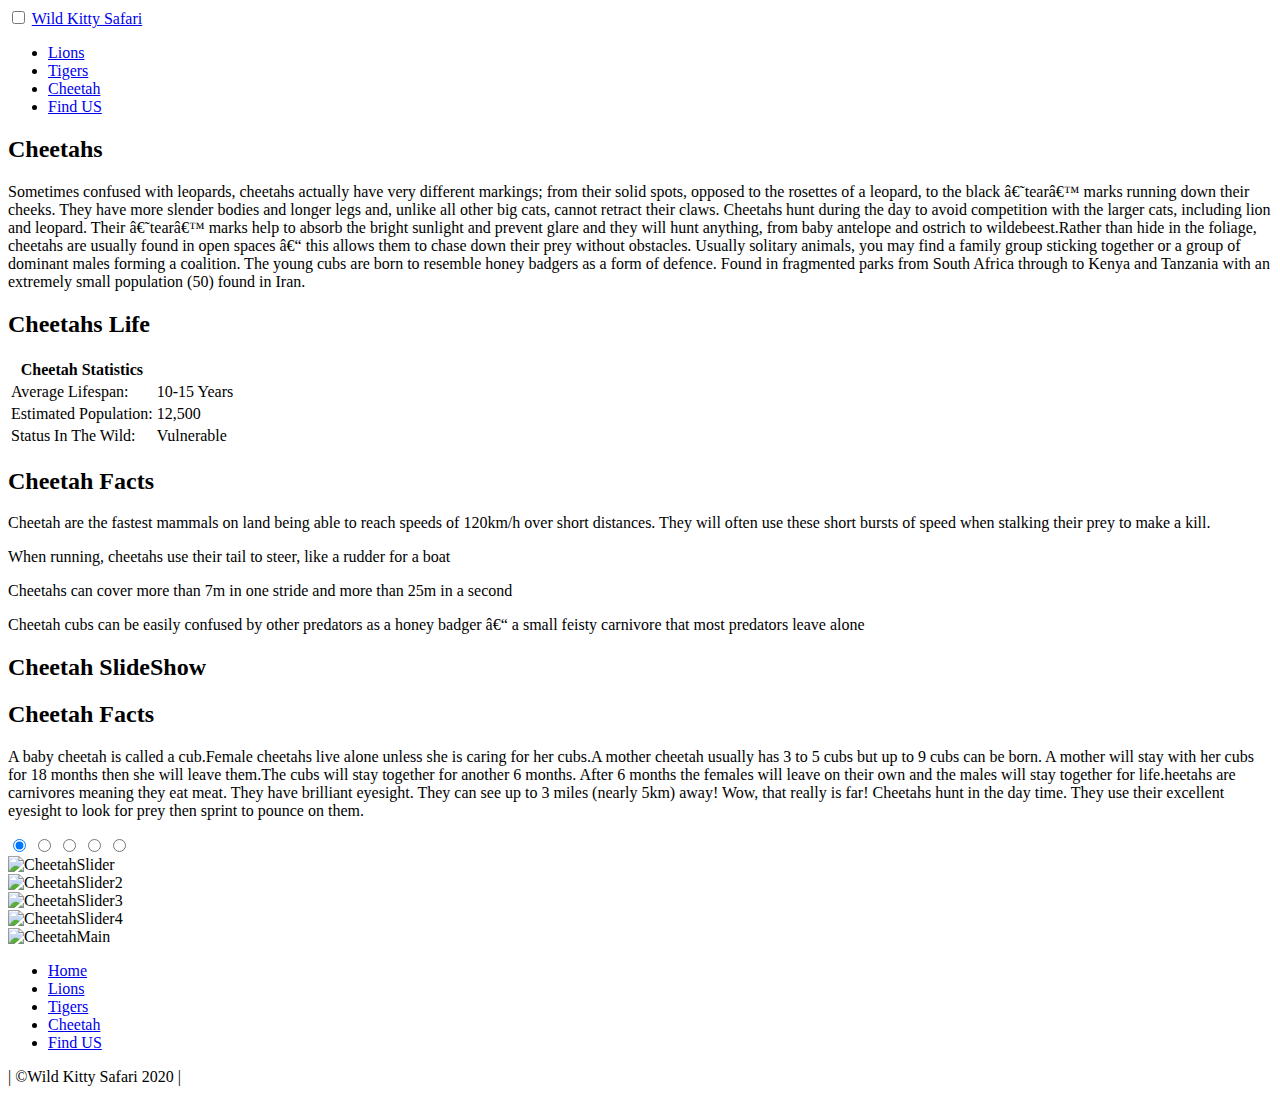
==== Cheetah.html @ b23e3b85 "Add files via upload" ====
<!Doctype html>
<!--
Author: Lance Mcloughlin
Date: 19/02/20
About Page: Wild Kitty Safari Home Page
Page Desc: Introduction to domestic cats
-->
<html lang="en">
<head>
<meta=charset="utf-8"/>
<meta name="description" content="Wild domestic cats">
<meta name="keywords" content= "Tigers, Lions, Cheetahs, Safari, Wild Life">
<meta name="Author" content="Lance Mcloughlin">
<title> Wild Kitty Life</title>
<link rel="stylesheet" type="text/css" href="CSS/CheetahStyle.css"/> 
<script src="https://kit.fontawesome.com/a076d05399.js"></script>
</head>
    <body>
    <header>
        <nav>
        <!--Navigation to other wild cat pages-->
      <input type="checkbox" id="check">
      <label for="check" class="checkbtn">
        <i class="fas fa-bars"></i>
      </label>
      <label class="logo"> <a href="index.html" id="LinkStyle">Wild Kitty Safari</a> </label>

        <ul>
          <li><a href="Lion.html"> Lions</a></li>
          <li><a href="Tiger.html"> Tigers</a></li>
          <li><a href="Cheetah.html"> Cheetah</a></li>
          <li><a href="FindUs.html"> Find US</a></li>
        </ul>
       </nav>
    </header>
    </body>
    <main>
   <section id="CatInfo">
        <section id="AboutCatsBox">
         <h2 id="CatInfoHeading"> Cheetahs</h2>
         <p>
         Sometimes confused with leopards, cheetahs actually have very different markings; from their solid spots, opposed to the rosettes of a leopard, to the black ‘tear’ marks running down their cheeks. They have more slender bodies and longer legs and, unlike all other big cats, cannot retract their claws. Cheetahs hunt during the day to avoid competition with the larger cats, including lion and leopard. Their ‘tear’ marks help to absorb the bright sunlight and prevent glare and they will hunt anything, from baby antelope and ostrich to wildebeest.Rather than hide in the foliage, cheetahs are usually found in open spaces – this allows them to chase down their prey without obstacles. Usually solitary animals, you may find a family group sticking together or a group of dominant males forming a coalition. The young cubs are born to resemble honey badgers as a form of defence. Found in fragmented parks from South Africa through to Kenya and Tanzania with an extremely small population (50) found in Iran.
         </p> 
       </section>
     </section><!-- Cat Information-->
        
      <section id="AboutTheCheetah">
        <h2 id="AboutCheetahHeading"> Cheetahs Life </h2>
          <section id="CheetahLife">
           <table>
             <tr>
              <th>Cheetah Statistics</th>
                </tr>
             <tr>
              <td>Average Lifespan:</td>
                <td>10-15 Years</td>
                  </tr>
                 <tr>
                  <td>Estimated Population:</td>
                   <td>12,500</td>
                   </tr>
                 <tr>
                   <td>Status In The Wild:</td>
                     <td>Vulnerable</td>
                      </tr>
            </table>
          </section> 
        <!--Cheetah Facts Box-->
        <section id="CheetahFacts">
         <h2 id="FactHeading"> Cheetah Facts </h2>
         <p class="ParagraphStyleOne">
          Cheetah are the fastest mammals on land being able to reach speeds of 120km/h over short distances. They will often use these short bursts of speed when stalking their prey to make a kill.
          </p> 
          <p class="ParagraphStyleOne">
          When running, cheetahs use their tail to steer, like a rudder for a boat
         </p> 
           <p> 
          <p class="ParagraphStyleOne">
           Cheetahs can cover more than 7m in one stride and more than 25m in a second
         </p>
            <p>
            Cheetah cubs can be easily confused by other predators as a honey badger – a small feisty carnivore that most predators leave alone
            </p>
          </section> 
        </section>
        
        <!--SlideShow-->
        <section id=CheetahGallery> <!--Gallery Info Container-->
        <h2 id="SlideHeading"> Cheetah SlideShow </h2>
        <section id="ExtraCheetahFacts">
         <h2 id="FactHeading"> Cheetah Facts </h2>
         <p class="ParagraphStyleOne">
          A baby cheetah is called a cub.Female cheetahs live alone unless she is caring for her cubs.A mother cheetah usually has 3 to 5 cubs but up to 9 cubs can be born. A mother will stay with her cubs for 18 months then she will leave them.The cubs will stay together for another 6 months. After 6 months the females will leave on their own and the males will stay together for life.heetahs are carnivores meaning they eat meat. They have brilliant eyesight. They can see up to 3 miles (nearly 5km) away! Wow, that really is far! Cheetahs hunt in the day time. They use their excellent eyesight to look for prey then sprint to pounce on them.
            </p>
          </section> 
       <section class="slidershow middle">
      <section class="slides">
        <input type="radio" name="r" id="r1" checked>
        <input type="radio" name="r" id="r2">
        <input type="radio" name="r" id="r3">
        <input type="radio" name="r" id="r4">
        <input type="radio" name="r" id="r5">
        <section class="slide s1">
          <img src="CheetahImages/CheetahSlider.png" alt="CheetahSlider">
        </section>
        <section class="slide">
          <img src="CheetahImages/CheetahSlider2.png" alt="CheetahSlider2">
        </section>
        <section class="slide">
          <img src="CheetahImages/CheetahSlider3.png" alt="CheetahSlider3">
        </section>
        <section class="slide">
          <img src="CheetahImages/CheetahSlider4.png" alt="CheetahSlider4">
        </section>
        <section class="slide">
          <img src="CheetahImages/CheetahMain.png" alt="CheetahMain">
        </section>
      </section>
      <section class="navigation">
        <label for="r1" class="bar"></label>
        <label for="r2" class="bar"></label>
        <label for="r3" class="bar"></label>
        <label for="r4" class="bar"></label>
        <label for="r5" class="bar"></label>
      </section>
    </section>
  </section>
    </main>
<footer>
        <!--Navigation to other wild cat pages-->
        <ul>
          <li><a class="FooterLinkStyle" href="Home.html"> Home</a></li>
          <li><a class="FooterLinkStyle" href="Lion.html"> Lions</a></li>
          <li><a class="FooterLinkStyle" href="Tiger.html"> Tigers</a></li>
          <li><a class="FooterLinkStyle" href="Cheetah.html"> Cheetah</a></li>
          <li><a class="FooterLinkStyle" href="FindUs.html"> Find US</a></li>
        </ul>
        <section id="FooterSection">
            </section>
          <section id="FooterCR">
          | &#169;Wild Kitty Safari 2020 |
        </section>
    </footer>
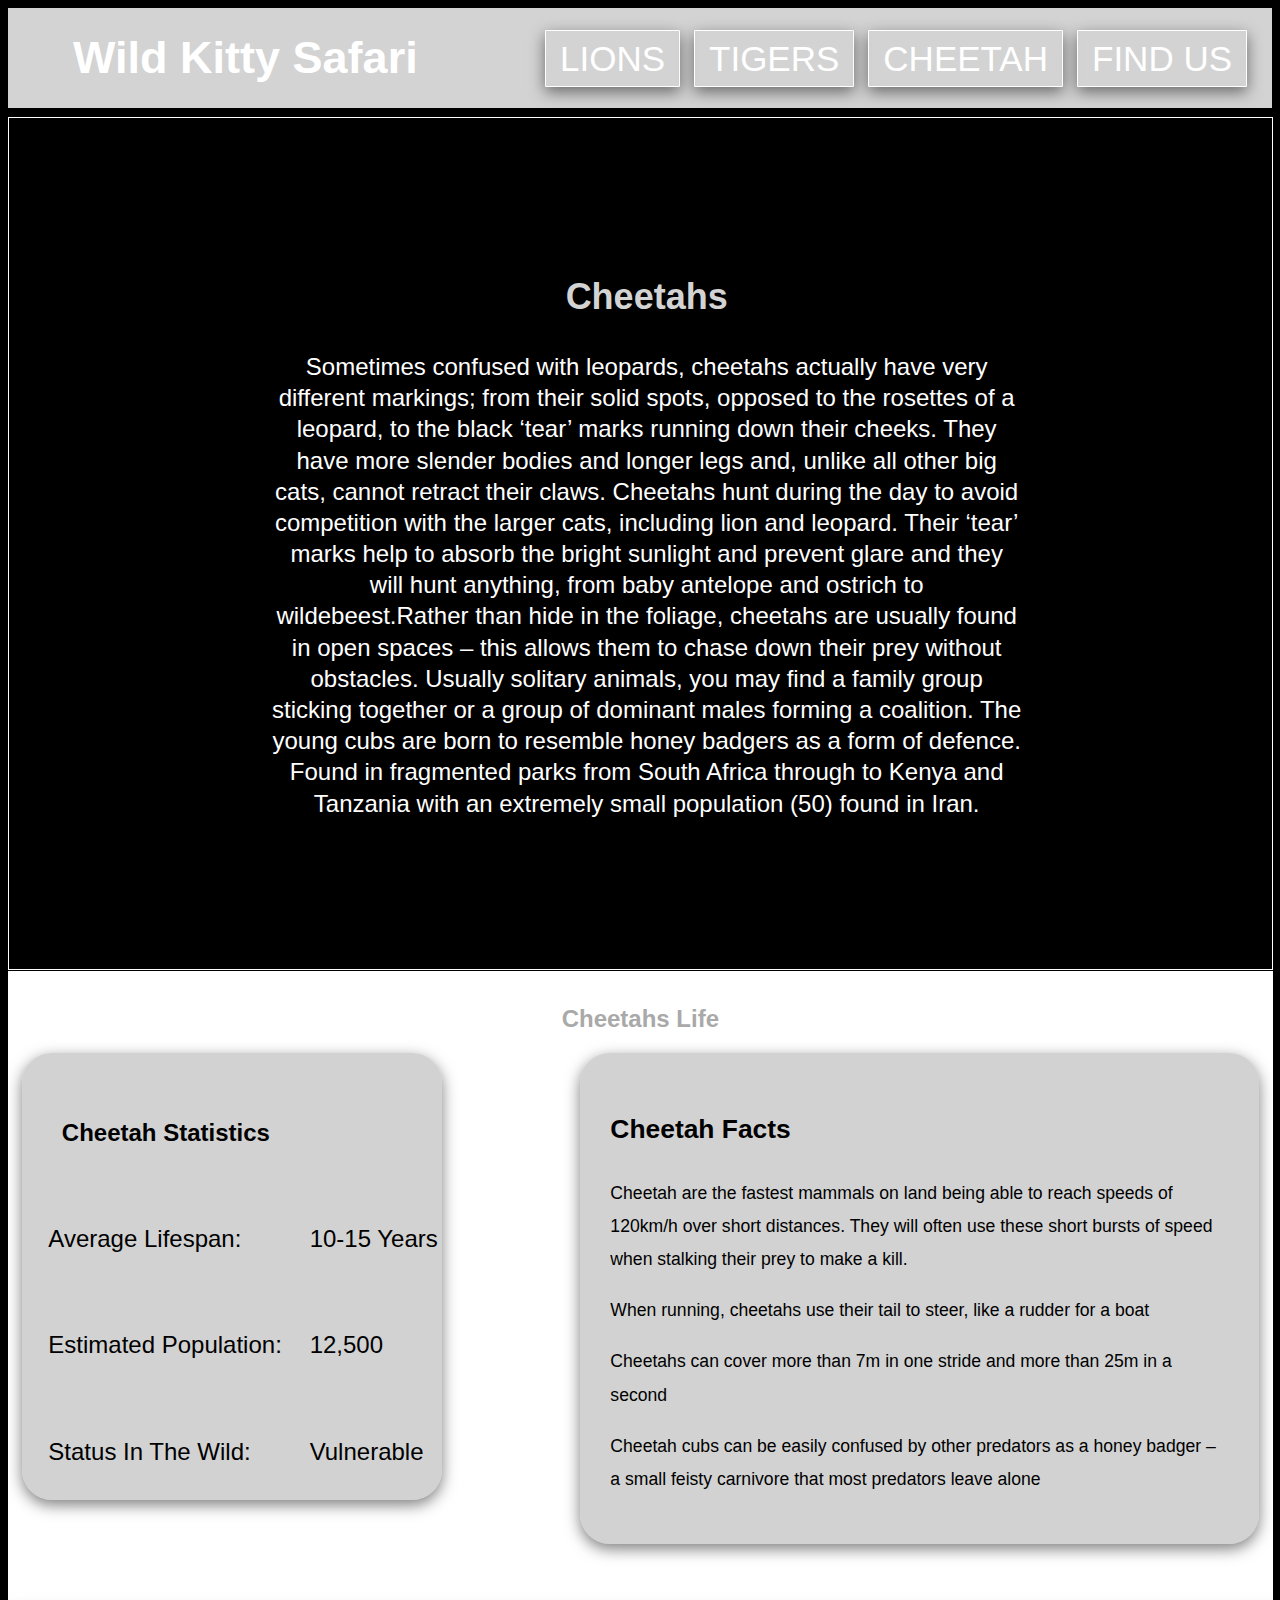
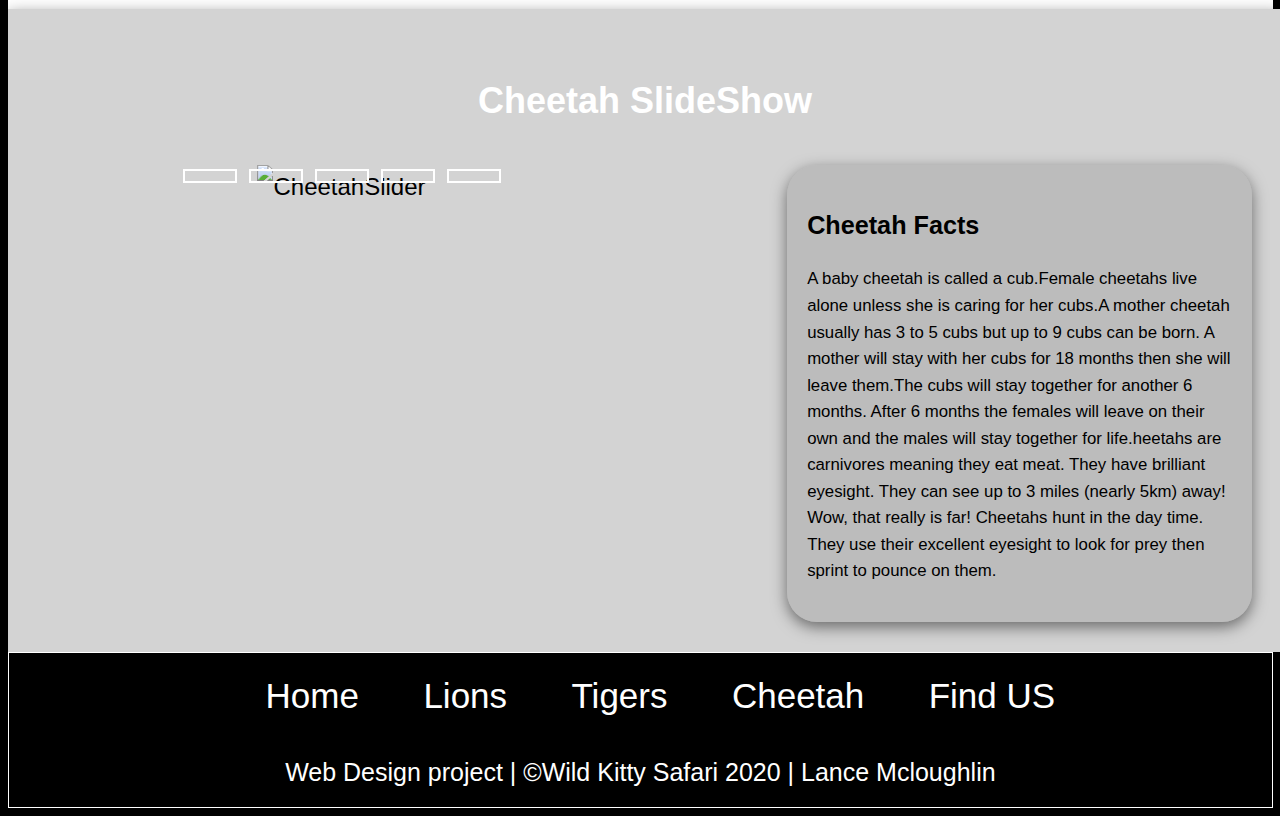
==== commit 0b091df1: "Add files via upload" ====
--- a/Cheetah.html
+++ b/Cheetah.html
@@ -3,26 +3,22 @@
 Author: Lance Mcloughlin
 Date: 19/02/20
 About Page: Wild Kitty Safari Home Page
-Page Desc: Introduction to domestic cats
+Page Desc: Learning about Cheetahs
 -->
 <html lang="en">
 <head>
-<meta=charset="utf-8"/>
-<meta name="description" content="Wild domestic cats">
-<meta name="keywords" content= "Tigers, Lions, Cheetahs, Safari, Wild Life">
-<meta name="Author" content="Lance Mcloughlin">
+<meta charset="utf-8"/>
+<meta name="description" content="Wild_domestic_cats">
+<meta name="keywords" content="Tigers, Lions, Cheetahs, Safari, Wild Life">
+<meta name="author"  content="Lance Mcloughlin">
+<link rel="icon" type="image/png" sizes="32x32" href="CheetahImages/favicon-32x32.png">
 <title> Wild Kitty Life</title>
 <link rel="stylesheet" type="text/css" href="CSS/CheetahStyle.css"/> 
-<script src="https://kit.fontawesome.com/a076d05399.js"></script>
 </head>
     <body>
     <header>
         <nav>
         <!--Navigation to other wild cat pages-->
-      <input type="checkbox" id="check">
-      <label for="check" class="checkbtn">
-        <i class="fas fa-bars"></i>
-      </label>
       <label class="logo"> <a href="index.html" id="LinkStyle">Wild Kitty Safari</a> </label>
 
         <ul>
@@ -33,11 +29,10 @@
         </ul>
        </nav>
     </header>
-    </body>
     <main>
    <section id="CatInfo">
-        <section id="AboutCatsBox">
-         <h2 id="CatInfoHeading"> Cheetahs</h2>
+     <section id="AboutCatsBox">
+       <h2 id="CatInfoHeading"> Cheetahs</h2>
          <p>
          Sometimes confused with leopards, cheetahs actually have very different markings; from their solid spots, opposed to the rosettes of a leopard, to the black ‘tear’ marks running down their cheeks. They have more slender bodies and longer legs and, unlike all other big cats, cannot retract their claws. Cheetahs hunt during the day to avoid competition with the larger cats, including lion and leopard. Their ‘tear’ marks help to absorb the bright sunlight and prevent glare and they will hunt anything, from baby antelope and ostrich to wildebeest.Rather than hide in the foliage, cheetahs are usually found in open spaces – this allows them to chase down their prey without obstacles. Usually solitary animals, you may find a family group sticking together or a group of dominant males forming a coalition. The young cubs are born to resemble honey badgers as a form of defence. Found in fragmented parks from South Africa through to Kenya and Tanzania with an extremely small population (50) found in Iran.
          </p> 
@@ -67,7 +62,7 @@
           </section> 
         <!--Cheetah Facts Box-->
         <section id="CheetahFacts">
-         <h2 id="FactHeading"> Cheetah Facts </h2>
+         <h2> Cheetah Facts </h2>
          <p class="ParagraphStyleOne">
           Cheetah are the fastest mammals on land being able to reach speeds of 120km/h over short distances. They will often use these short bursts of speed when stalking their prey to make a kill.
           </p> 
@@ -88,7 +83,7 @@
         <section id=CheetahGallery> <!--Gallery Info Container-->
         <h2 id="SlideHeading"> Cheetah SlideShow </h2>
         <section id="ExtraCheetahFacts">
-         <h2 id="FactHeading"> Cheetah Facts </h2>
+         <h2> Cheetah Facts </h2>
          <p class="ParagraphStyleOne">
           A baby cheetah is called a cub.Female cheetahs live alone unless she is caring for her cubs.A mother cheetah usually has 3 to 5 cubs but up to 9 cubs can be born. A mother will stay with her cubs for 18 months then she will leave them.The cubs will stay together for another 6 months. After 6 months the females will leave on their own and the males will stay together for life.heetahs are carnivores meaning they eat meat. They have brilliant eyesight. They can see up to 3 miles (nearly 5km) away! Wow, that really is far! Cheetahs hunt in the day time. They use their excellent eyesight to look for prey then sprint to pounce on them.
             </p>
@@ -101,19 +96,19 @@
         <input type="radio" name="r" id="r4">
         <input type="radio" name="r" id="r5">
         <section class="slide s1">
-          <img src="CheetahImages/CheetahSlider.png" alt="CheetahSlider">
+          <img src="CheetahImages/CheetahSlider.jpg" alt="CheetahSlider">
         </section>
         <section class="slide">
-          <img src="CheetahImages/CheetahSlider2.png" alt="CheetahSlider2">
+          <img src="CheetahImages/CheetahSlider2.jpg" alt="CheetahSlider2">
         </section>
         <section class="slide">
-          <img src="CheetahImages/CheetahSlider3.png" alt="CheetahSlider3">
+          <img src="CheetahImages/CheetahSlider3.jpg" alt="CheetahSlider3">
         </section>
         <section class="slide">
-          <img src="CheetahImages/CheetahSlider4.png" alt="CheetahSlider4">
+          <img src="CheetahImages/CheetahSlider4.jpg" alt="CheetahSlider4">
         </section>
         <section class="slide">
-          <img src="CheetahImages/CheetahMain.png" alt="CheetahMain">
+          <img src="CheetahImages/CheetahSlider5.jpg" alt="CheetahSlider5">
         </section>
       </section>
       <section class="navigation">
@@ -138,6 +133,6 @@
         <section id="FooterSection">
             </section>
           <section id="FooterCR">
-          | &#169;Wild Kitty Safari 2020 |
+          Web Design project | &#169;Wild Kitty Safari 2020 | Lance Mcloughlin
         </section>
     </footer>--- a/CSS/CheetahStyle.css
+++ b/CSS/CheetahStyle.css
@@ -0,0 +1,389 @@
+body
+{
+ background-color: black;
+}
+ /********************* Header Styling*********************/
+header
+{
+padding: 0;
+margin: 0;
+text-decoration: none;
+list-style: none;
+box-sizing: border-box;
+}
+nav
+{
+background: lightgrey;
+height: 100px;
+width: 100%;
+}
+label.logo{
+color: white;
+font-size: 45px;
+line-height: 100px;
+padding: 0 65px;
+font-weight: bold;
+font-family: sans-serif;
+text-decoration: none;
+
+}
+nav ul
+{
+float: right;
+margin-right: 20px;
+}
+nav ul li
+{
+  display: inline-block;
+  line-height: 70px;
+  margin: 0 5px;
+}
+nav ul li a{
+  color: white;
+  font-size: 35px;
+  padding: 8px 14px;
+  border-radius: 1px;
+  border:1px solid white;
+  text-transform: uppercase;
+  font-family: sans-serif;
+  text-decoration: none;
+  box-shadow: 0 5px 15px rgba(0,0,0,.5);
+}
+ nav ul li a.active,nav ul li a:hover{
+  background: #424242;
+  transition: .5s;
+}
+.checkbtn{
+  font-size: 30px;
+  color: white;
+  float: right;
+  line-height: 80px;
+  margin-right: 40px;
+  cursor: pointer;
+  display: none;
+}
+#LinkStyle
+{
+text-decoration: none;
+color: white;
+}
+#check{
+  display: none;
+}
+#CatInfo
+{
+   background: linear-gradient( rgba(0, 0, 0, 0.5), rgba(0, 0, 0, 0.5) ),url(../CheetahImages/CheetahMain.png);
+  background-repeat: no-repeat;
+  background-size: cover;
+  background-position: center;
+  background-attachment: fixed;
+  margin-top: 1px;
+  padding-top: 10%;
+  padding-bottom: 10%;
+  padding-left: 1%;
+  border: 1px white solid;
+  border-left: 1px white solid;
+  border-right: 1px white solid; 
+  border-bottom: 1px white solid;
+  width: 100%;
+  max-width: 98.9%;
+  height: auto;
+  overflow: hidden;
+}
+#CatInfoHeading
+{
+color: lightgray;
+font-family: sans-serif;
+text-align: center;
+}
+#AboutCatsBox
+{
+    width: 100%;
+    max-width:60%;
+    height:auto;
+    overflow: hidden;
+    text-align: center;
+    border: 0px solid grey;
+    border-radius: 30px;
+    margin: auto;
+    font-family: sans-serif;
+    line-height:1.3;
+    font-size: 1.5em;
+    color: white;
+    
+}
+#AboutTheCheetah
+{
+  background-color: white;
+  margin-top: 1px;
+  padding-top: 1%;
+  padding-left: 1%;
+  padding-right: 1%;
+  padding-bottom: 5%;
+  border: 1px white solid;
+  border-left: 1px white solid;
+  border-right: 1px white solid; 
+  border-bottom: 1px white solid;
+  width: 100%;
+  max-width: 97.9%;
+  height: auto;
+  overflow: hidden;  
+}
+#AboutCheetahHeading
+{
+color: darkgrey;
+font-family: sans-serif;
+text-align: center; 
+}
+.ParagraphStyleOne
+{
+    color: black;
+}
+#CheetahLife
+{
+    width: 100%;
+    max-width:34%;
+    height:auto;
+    background: rgba(166,166,166,.5);
+    float: left;
+    overflow: hidden;
+    border: 0px solid grey;
+    border-radius: 30px;
+    margin: auto;
+    font-family: sans-serif;
+    padding-top: 2.5%;
+    line-height: 3.8;
+    font-size: 1.5em;
+    box-shadow: 0 5px 15px rgba(0,0,0,.5);  
+}
+table
+{
+align-content: center;
+padding-left: 3%;
+width: 100%;
+}
+
+tr,td
+{
+padding-top: 3%;
+padding-left: 3%;
+position: relative;
+overflow: auto;
+}
+
+#FactHeading
+{
+    color: white;
+}
+#CheetahFacts
+{
+width: 100%;
+max-width:50%;
+height:auto;
+background: rgba(166,166,166,.5);
+float: right;
+overflow: hidden;
+text-align:left;
+border: 0px solid grey;
+border-radius: 30px;
+margin: auto;
+font-family: sans-serif;
+padding: 30px;
+line-height: 1.9;
+font-size: 1.1em;
+color: black;
+box-shadow: 0 5px 15px rgba(0,0,0,.5);      
+}
+#CheetahGallery
+{
+    width: 100%;
+    max-width:96.05%;
+    height:auto;
+    overflow: hidden;
+    text-align: center;
+    border: 0px solid grey;
+    margin: auto;
+    font-family: sans-serif;
+    padding: 30px;
+    line-height: 1.85;
+    font-size: 1.5em;
+    box-shadow: 0 5px 15px rgba(0,0,0,.5); 
+    background-color: lightgray
+}
+
+#SlideHeading
+{
+color: white;
+font-family: sans-serif;
+}
+.slidershow{
+border-radius: 30px;
+width: 50%;
+padding-top: %;
+overflow: hidden;
+}
+.middle{
+position: relative;
+}
+.navigation{
+  position: absolute;
+  bottom: 20px;
+  left: 50%;
+  transform: translateX(-50%);
+  display: flex;
+}
+.bar{
+  width: 50px;
+  height: 10px;
+  border: 2px solid #fff;
+  margin: 6px;
+  cursor: pointer;
+  transition: 0.4s;
+}
+.bar:hover{
+  background: #fff;
+}
+
+input[name="r"]{
+    position: absolute;
+    visibility: hidden;
+}
+
+.slides{
+  width: 500%;
+  height: 100%;
+  display: flex;
+}
+
+.slide{
+  width: 20%;
+  transition: 0.6s;
+}
+.slide img{
+  width: 100%;
+  height: 100%;
+}
+
+#r1:checked ~ .s1{
+  margin-left: 0;
+}
+#r2:checked ~ .s1{
+  margin-left: -20%;
+}
+#r3:checked ~ .s1{
+  margin-left: -40%;
+}
+#r4:checked ~ .s1{
+  margin-left: -60%;
+}
+#r5:checked ~ .s1{
+  margin-left: -80%;
+}
+#ExtraCheetahFacts
+{
+width: 100%;
+max-width:35%;
+height:auto;
+background: rgba(166,166,166,.5);
+float: right;
+clear:both;
+overflow: hidden;
+text-align:left;
+border: 0px solid grey;
+border-radius: 30px;
+font-family: sans-serif;
+padding: 20px;
+line-height: 1.58;
+font-size: 0.7em;
+box-shadow: 0 5px 15px rgba(0,0,0,.5);        
+}
+/**************** Footer Styling ****************/
+footer
+{
+margin-top:0px;
+background-image: url(../Images/FooterImg1.png);
+background-repeat: no-repeat;
+background-size: cover;
+background-position:top;
+background-attachment: fixed;
+border: 1px white solid;
+padding-top: 1px;
+padding-bottom: 5px;
+font-family: sans-serif;
+width: 99.9%;
+}
+footer ul
+{
+list-style: none;
+margin:2px;
+padding 0;
+font-weight: 300;
+text-align: center;
+padding-top: 10px;
+}
+footer li 
+{
+display: inline-block;
+padding: 10px;
+font-size: 35px;
+text-decoration: underline;
+margin-left: 10px;
+margin-right: 10px;
+}
+.FooterLinkStyle
+{
+color: white;
+text-decoration: none;
+padding: 10px;
+}
+#FooterLogo
+{
+width: 0px;
+height: 60px;
+float: left;
+clear: both;
+overflow: hidden;
+}
+#FooterCR
+{
+text-align: center;
+padding-bottom: 15px;
+padding-top: 30px;
+font-size: 25px;
+color: white;
+
+}
+
+@media (max-width: 858px)
+{
+  .checkbtn
+    {
+    display: block;
+    padding: 10px;
+    }
+  ul{
+    position: fixed;
+    width: 100%;
+    height: 100vh;
+    background: #424242;
+    top: 80px;
+    left: -120%;
+    text-align: center;
+    transition: all .5s;
+  }
+  nav ul li{
+    display: block;
+    margin: 50px 0;
+    line-height: 30px;
+  }
+  nav ul li a{
+    font-size: 20px;
+  }
+  a:hover,a.active{
+    background: none;
+    color:#424242;
+  }
+  #check:checked ~ ul{
+    left: 0;
+  }
+}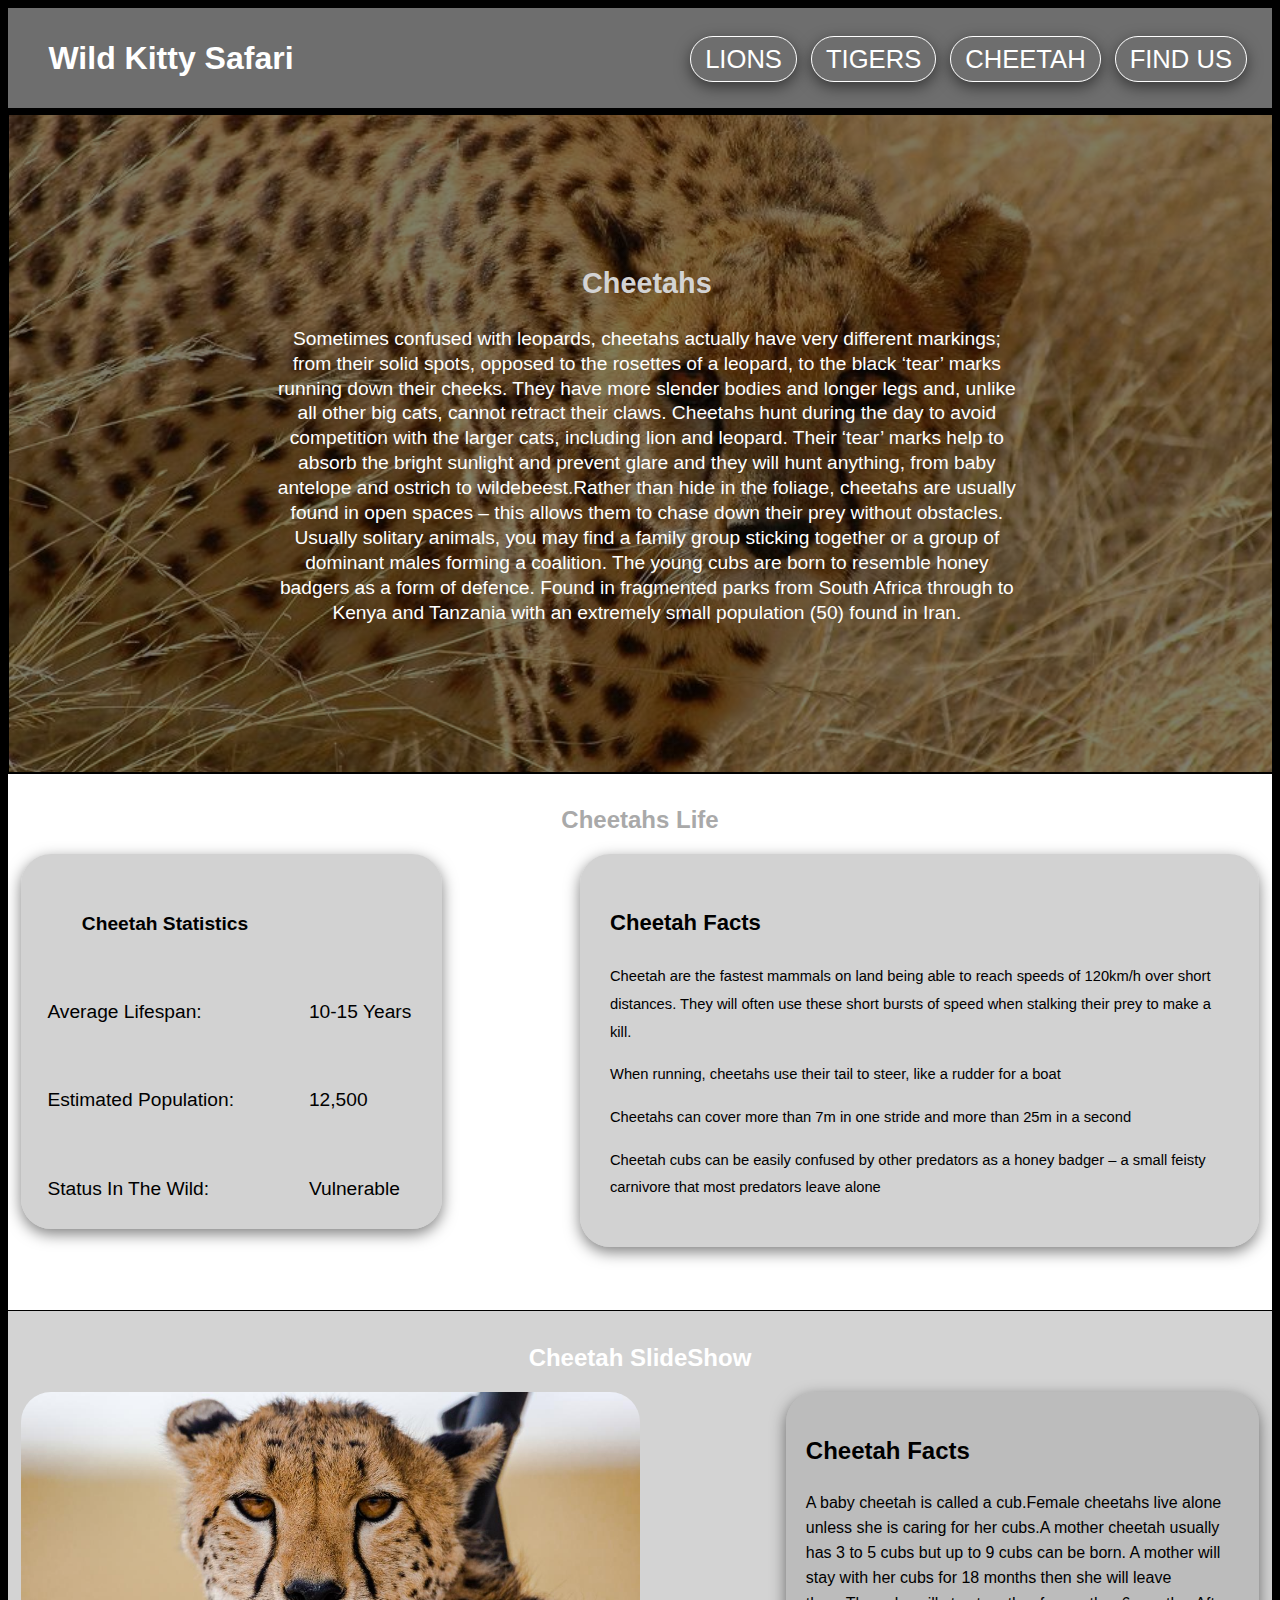
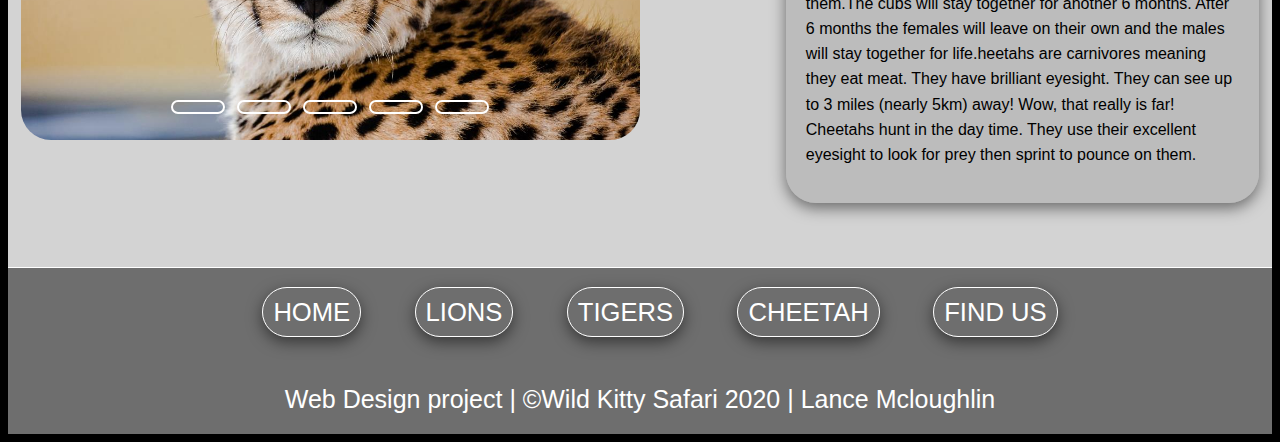
==== commit 7e6b8467: "Update Cheetah.html" ====
--- a/Cheetah.html
+++ b/Cheetah.html
@@ -124,7 +124,7 @@
 <footer>
         <!--Navigation to other wild cat pages-->
         <ul>
-          <li><a class="FooterLinkStyle" href="Home.html"> Home</a></li>
+          <li><a class="FooterLinkStyle" href="index.html"> Home</a></li>
           <li><a class="FooterLinkStyle" href="Lion.html"> Lions</a></li>
           <li><a class="FooterLinkStyle" href="Tiger.html"> Tigers</a></li>
           <li><a class="FooterLinkStyle" href="Cheetah.html"> Cheetah</a></li>
@@ -135,4 +135,4 @@
           <section id="FooterCR">
           Web Design project | &#169;Wild Kitty Safari 2020 | Lance Mcloughlin
         </section>
-    </footer>+    </footer>
--- a/CSS/CheetahStyle.css
+++ b/CSS/CheetahStyle.css
@@ -11,17 +11,18 @@
 list-style: none;
 box-sizing: border-box;
 }
-nav
-{
-background: lightgrey;
+/************* Navigation bar styling *************/
+nav                  
+{
+background: #6e6e6e;
 height: 100px;
 width: 100%;
 }
 label.logo{
 color: white;
-font-size: 45px;
+font-size: 2.5vw;
 line-height: 100px;
-padding: 0 65px;
+padding: 0 3.2%;
 font-weight: bold;
 font-family: sans-serif;
 text-decoration: none;
@@ -40,9 +41,9 @@
 }
 nav ul li a{
   color: white;
-  font-size: 35px;
+  font-size: 2vw;
   padding: 8px 14px;
-  border-radius: 1px;
+  border-radius: 100px;
   border:1px solid white;
   text-transform: uppercase;
   font-family: sans-serif;
@@ -51,42 +52,28 @@
 }
  nav ul li a.active,nav ul li a:hover{
   background: #424242;
-  transition: .5s;
-}
-.checkbtn{
-  font-size: 30px;
-  color: white;
-  float: right;
-  line-height: 80px;
-  margin-right: 40px;
-  cursor: pointer;
-  display: none;
+  transition: .9s;
 }
 #LinkStyle
 {
 text-decoration: none;
 color: white;
 }
-#check{
-  display: none;
-}
+/********************* Main Content *********************/
 #CatInfo
 {
-   background: linear-gradient( rgba(0, 0, 0, 0.5), rgba(0, 0, 0, 0.5) ),url(../CheetahImages/CheetahMain.png);
+   background: linear-gradient( rgba(0, 0, 0, 0.5), rgba(0, 0, 0, 0.5) ),url(../CheetahImages/CheetahMain.jpg);
   background-repeat: no-repeat;
   background-size: cover;
   background-position: center;
   background-attachment: fixed;
-  margin-top: 1px;
+  margin-top:0px;
   padding-top: 10%;
   padding-bottom: 10%;
   padding-left: 1%;
-  border: 1px white solid;
-  border-left: 1px white solid;
-  border-right: 1px white solid; 
-  border-bottom: 1px white solid;
+  border: 1px  solid;
   width: 100%;
-  max-width: 98.9%;
+  max-width: 98.93%;
   height: auto;
   overflow: hidden;
 }
@@ -108,10 +95,10 @@
     margin: auto;
     font-family: sans-serif;
     line-height:1.3;
-    font-size: 1.5em;
-    color: white;
-    
-}
+    font-size: 1.5vw;
+    color: white; 
+}
+ /********************* Further Cheetah Info Boxes *********************/
 #AboutTheCheetah
 {
   background-color: white;
@@ -120,12 +107,8 @@
   padding-left: 1%;
   padding-right: 1%;
   padding-bottom: 5%;
-  border: 1px white solid;
-  border-left: 1px white solid;
-  border-right: 1px white solid; 
-  border-bottom: 1px white solid;
   width: 100%;
-  max-width: 97.9%;
+  max-width: 98%;
   height: auto;
   overflow: hidden;  
 }
@@ -139,6 +122,7 @@
 {
     color: black;
 }
+/****** Cheatah Statstics *****/
 #CheetahLife
 {
     width: 100%;
@@ -153,7 +137,7 @@
     font-family: sans-serif;
     padding-top: 2.5%;
     line-height: 3.8;
-    font-size: 1.5em;
+    font-size: 1.5vw;
     box-shadow: 0 5px 15px rgba(0,0,0,.5);  
 }
 table
@@ -170,11 +154,7 @@
 position: relative;
 overflow: auto;
 }
-
-#FactHeading
-{
-    color: white;
-}
+/****** Cheatah Facts *****/
 #CheetahFacts
 {
 width: 100%;
@@ -190,27 +170,28 @@
 font-family: sans-serif;
 padding: 30px;
 line-height: 1.9;
-font-size: 1.1em;
+font-size: 1.15vw;
 color: black;
 box-shadow: 0 5px 15px rgba(0,0,0,.5);      
 }
+/****** Cheatah Gallery  *****/
 #CheetahGallery
 {
-    width: 100%;
-    max-width:96.05%;
-    height:auto;
-    overflow: hidden;
-    text-align: center;
-    border: 0px solid grey;
-    margin: auto;
-    font-family: sans-serif;
-    padding: 30px;
-    line-height: 1.85;
-    font-size: 1.5em;
-    box-shadow: 0 5px 15px rgba(0,0,0,.5); 
-    background-color: lightgray
-}
-
+ background-color:lightgray;
+  margin-top: 1px;
+  padding-top: 1%;
+  padding-left: 1%;
+  padding-right: 1%;
+  padding-bottom: 5%;
+  width: 100%;
+  max-width: 98%;
+  height: auto;
+  overflow: hidden;  
+}
+#CheetahGallery >h2
+{
+text-align: center;
+}
 #SlideHeading
 {
 color: white;
@@ -236,6 +217,7 @@
   width: 50px;
   height: 10px;
   border: 2px solid #fff;
+  border-radius: 10px;
   margin: 6px;
   cursor: pointer;
   transition: 0.4s;
@@ -263,7 +245,7 @@
   width: 100%;
   height: 100%;
 }
-
+/****** Animating slider to move in from the left per slide *****/
 #r1:checked ~ .s1{
   margin-left: 0;
 }
@@ -294,55 +276,59 @@
 font-family: sans-serif;
 padding: 20px;
 line-height: 1.58;
-font-size: 0.7em;
+font-size: 1.25vw;
 box-shadow: 0 5px 15px rgba(0,0,0,.5);        
 }
 /**************** Footer Styling ****************/
 footer
 {
 margin-top:0px;
-background-image: url(../Images/FooterImg1.png);
+background: #6e6e6e;
 background-repeat: no-repeat;
 background-size: cover;
 background-position:top;
 background-attachment: fixed;
-border: 1px white solid;
+border-top: 1px white solid;
 padding-top: 1px;
 padding-bottom: 5px;
 font-family: sans-serif;
-width: 99.9%;
+width: 100%;
 }
 footer ul
 {
-list-style: none;
-margin:2px;
 padding 0;
-font-weight: 300;
+font-weight: 100;
 text-align: center;
-padding-top: 10px;
+padding-top: 1px;
 }
 footer li 
 {
 display: inline-block;
-padding: 10px;
-font-size: 35px;
-text-decoration: underline;
-margin-left: 10px;
-margin-right: 10px;
+padding: 1%;
+font-size: 2vw;
+margin-left: 1%;
+margin-right: 1%;
+}
+footer ul li a
+{
+  color: white;
+  border-radius: 210px;
+  border:1px solid white;
+  text-transform: uppercase;
+  font-family: sans-serif;
+  text-decoration: none;
+  box-shadow: 0 5px 15px rgba(0,0,0,.5);
+}
+footer ul li a.active,footer ul li a:hover
+{
+  background: #424242;
+  transition: .9s;
 }
 .FooterLinkStyle
 {
 color: white;
 text-decoration: none;
 padding: 10px;
-}
-#FooterLogo
-{
-width: 0px;
-height: 60px;
-float: left;
-clear: both;
-overflow: hidden;
 }
 #FooterCR
 {
@@ -351,39 +337,5 @@
 padding-top: 30px;
 font-size: 25px;
 color: white;
-
-}
-
-@media (max-width: 858px)
-{
-  .checkbtn
-    {
-    display: block;
-    padding: 10px;
-    }
-  ul{
-    position: fixed;
-    width: 100%;
-    height: 100vh;
-    background: #424242;
-    top: 80px;
-    left: -120%;
-    text-align: center;
-    transition: all .5s;
-  }
-  nav ul li{
-    display: block;
-    margin: 50px 0;
-    line-height: 30px;
-  }
-  nav ul li a{
-    font-size: 20px;
-  }
-  a:hover,a.active{
-    background: none;
-    color:#424242;
-  }
-  #check:checked ~ ul{
-    left: 0;
-  }
-}+}
+
